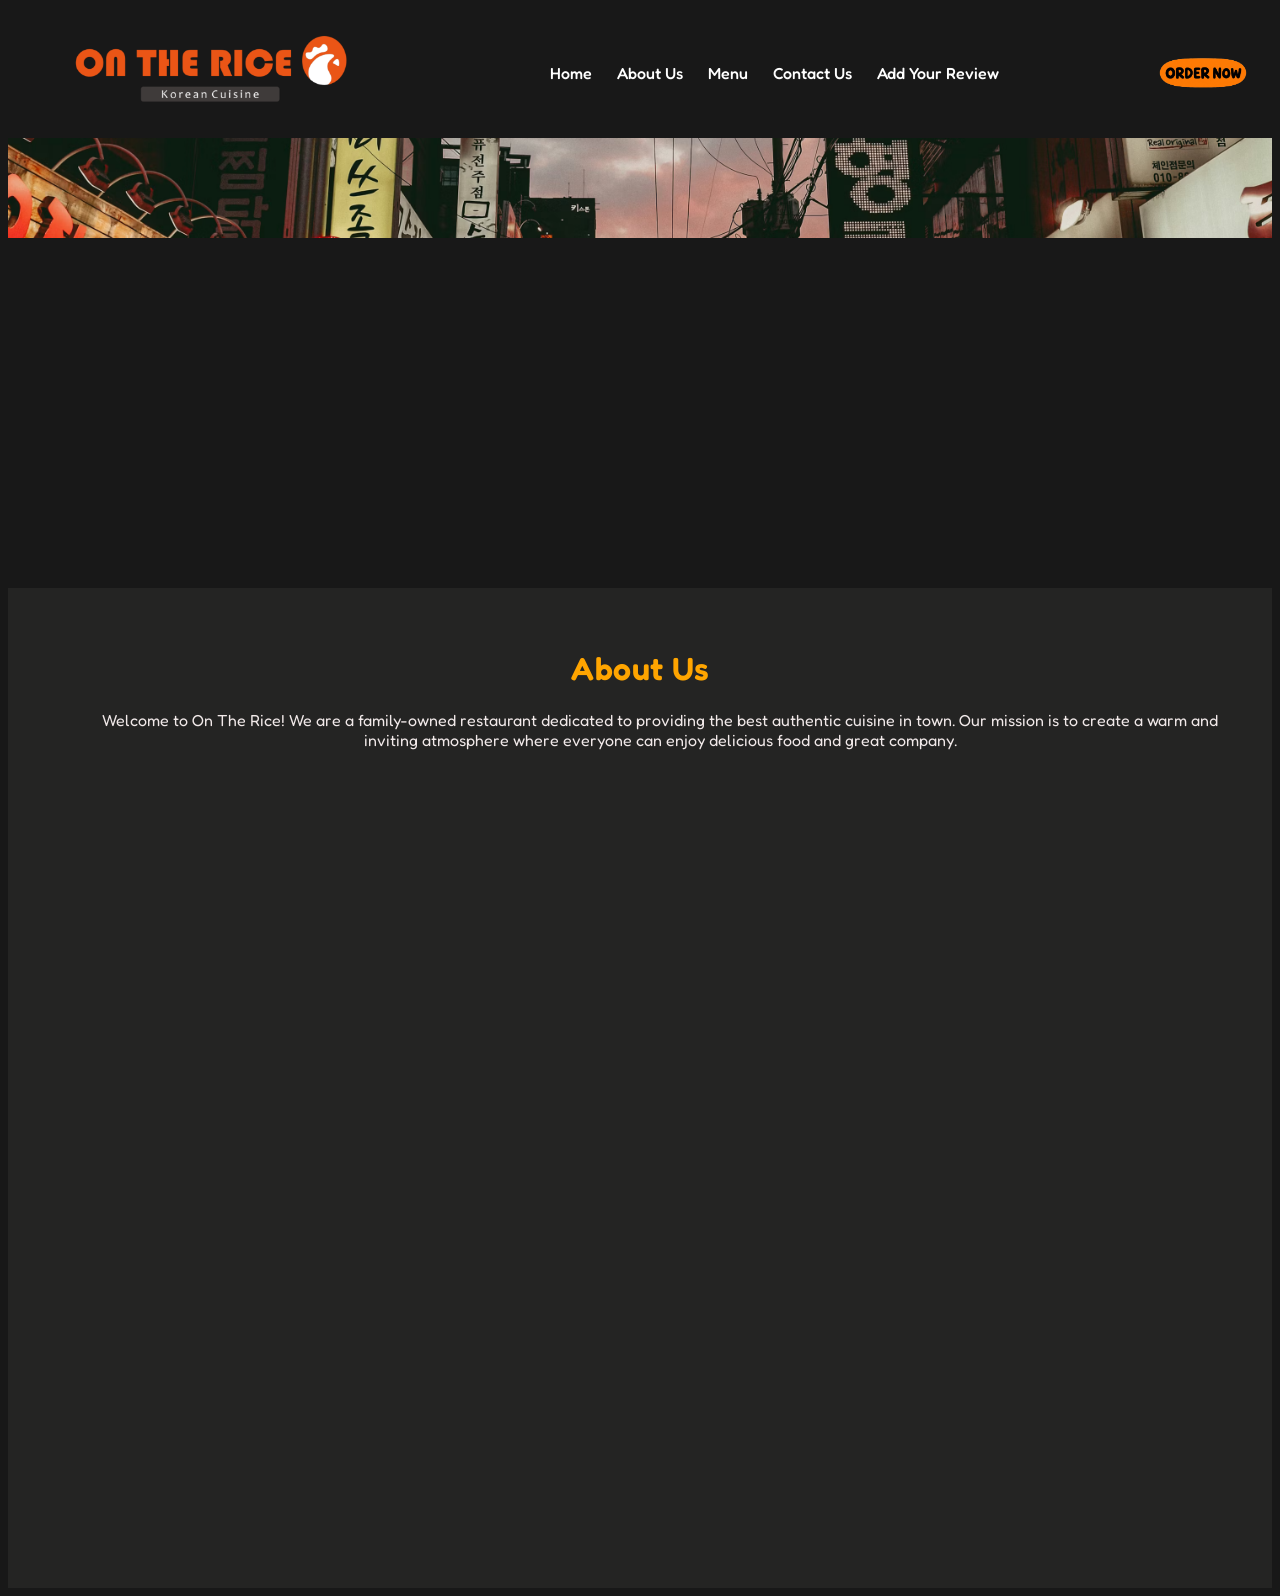
==== On The Rice Web/about.html @ 2e957353 "Initial Upload Started Home Page and About Me, created initial layout of webpages." ====
<!doctype html> 
<html lang="en-US"> 
<link rel="preconnect" href="https://fonts.googleapis.com">
<link rel="preconnect" href="https://fonts.gstatic.com" crossorigin>
<link href="https://fonts.googleapis.com/css2?family=DM+Sans:ital,opsz,wght@0,9..40,100..1000;1,9..40,100..1000&family=Fredoka:wght@300..700&display=swap" rel="stylesheet">
<html></html>
<head> 
  <meta charset="utf-8" /> 
  <meta name="viewport" content="width=device-width, initial-scale=1.0" /> 
  <title>On The Rice - Home</title> 
  <link href="styles/style.css" rel="stylesheet" /> 
</head> 

<nav> 
  <div class="container"> 
    <img src="images/logo.webp" alt="Logo"> 
    <div class="nav-links"> 
      <a href="index.html">Home</a> 
      <a href="about.html">About Us</a> 
      <a href="menu.html">Menu</a> 
      <a href="contact.html">Contact Us</a> 
      <a href="review.html">Add Your Review</a> 
    </div> 
    <a href="#"> 
      <img src="images/order.png" alt="Order Now"> 
    </a> 
  </div> 
</nav> 

<div class="seoul-container"> 
  <img src="images/seoul.png" alt="korea"> 
</div>

<div class="black-section">
  <h1>About Us</h1>
  <p>Welcome to On The Rice! We are a family-owned restaurant dedicated to providing the best authentic cuisine in town. Our mission is to create a warm and inviting atmosphere where everyone can enjoy delicious food and great company.</p>
</div>
---- On The Rice Web/styles/style.css ----
/* gen stuff */

* {
    box-sizing: border-box;
}

html {
  background-color: #181818;
}

/* text stuff */

p {
  color: rgb(241, 233, 233);
  margin-left: 40px; 
  margin-right: auto; 
  text-align: center;
  font-family: 'Fredoka', sans-serif;
}

h1 {
  color: orange;
  text-align: center;
}

h2 {
  color: black;
  text-align: center;
}

h1, h2, h3, .bubbly-text {
    font-family: 'Fredoka', sans-serif;
    font-weight: 600; 
    letter-spacing: 0.5px;
}

.content {
  position: relative;
  z-index: 1;
  color: white;
  text-align: center;
}

header {
  display: flex;
  justify-content: space-between;
  align-items: center;            
  padding: 20px 10%;
  background-color: #333;
  color: black;
}

.hero-text {
    position: absolute;
    z-index: 2; 
    top: 50%;
    left: 50%;
    transform: translate(-50%, -50%);
    text-align: center;
    color: #ffffff;
}

/* nav bar */

nav a {
    font-family: 'Fredoka', sans-serif;
    font-weight: 500;
    color: #ffffff;
    text-decoration: none;
}

nav {
  width: 100%; 
  background-color: #181818; 
  position: relative;
  z-index: 10; 
}

nav ul {
  list-style: none;               
  display: flex;
}

nav ul li {
  margin-left: 20px;
}

nav ul li a {
  text-decoration: none;          
  color: white;
}

nav a img, 
nav img {
    background: transparent !important;
    background-color: transparent !important;
    border: none;
}


.nav-links {
    display: flex;
    gap: 25px; 
}


nav a img {
    max-height: 50px; 
    width: auto;
}

/* content sorting */ 

img {
    display: block;
    align-items: center;
    width: auto;
    max-height: 100px
}

.center-image {
  display: block;
  margin-left: auto;
  margin-right: auto;
  width: 100%;
  max-width: 350px;
  height: auto; 
  max-height: 350px;
}


.container {
  max-width: 1200 px; 
  width: 100%; 
  margin: 0 auto; 
  display: flex;
  align-items: center;
  justify-content: space-between; 
  padding: 15px 20px; 
}

.center-container {
    display: flex;
    justify-content: center; 
    align-items: center;     
    background-color: #FFFDF9;
    
}

#bg-video {
  position: absolute; 
  top: 0;
  left: 0;
  width: 100%;
  height: 100%;
  z-index: -1; 
  object-fit: cover;

}


.video-overlay {
    position: absolute;
    top: 0;
    left: 0;
    width: 100%;
    height: 100%;
    background-color: rgba(0, 0, 0, 0.55); /* Change 0.55 to higher (like 0.7) for darker, lower for lighter */
    z-index: 1; /* Sits right on top of the video */
}


.hero-container {
  position: relative;
  width: 100%;
  height: 100vh; 
  overflow: hidden;
}


.white-section {
  position: relative;
  z-index: 2;
  width: 100%;
  height: 1000px; 
  background-color: #FFFDF9;
  padding: 40px; 
}

.view-menu-button {
    display: block;
    margin: 20px auto; 
    padding: 10px 20px;
    font-size: 1.2rem;
    font-family: 'Fredoka', sans-serif;
    font-weight: 500;
    color: #ffffff;
    background-color: #333;
    border: none;
    border-radius: 5px;
    cursor: pointer;
}

ul::view-menu-button(*):hover,
ul::view-menu-button(*):focus {
  opacity: 1;
}

/* image carousel */

ul {
  width: 100%;
  height: 600px;
  padding: 20px;
  display: flex;
  gap: 4vw;
}

li {
  list-style-type: none;
  background-color: #eeeeee;
  border: 1px solid #dddddd;
  padding: 20px;

  flex: 0 0 100%;
}

li:nth-child(even) {
  background-color: orange;
}

ul {
  overflow-x: scroll;
  scroll-snap-type: x mandatory;
}

li {
  scroll-snap-align: center;
}

.carousel-container {
    width: 100%; /* or whatever width you choose */
    overflow: hidden; /* This chops off the extra hanging space */
}

/* carousel button */

ul::scroll-button(*) {
  border: 0;
  font-size: 2rem;
  background: none;
  color: black;
  opacity: 0.7;
  cursor: pointer;
}

ul::scroll-button(*):hover,
ul::scroll-button(*):focus {
  opacity: 1;
}

ul::scroll-button(*):active {
  translate: 1px 1px;
}

ul::scroll-button(*):disabled {
  opacity: 0.2;
  cursor: unset;
}

ul::scroll-button(left) {
  content: "◄" / "Previous";
}

ul::scroll-button(right) {
  content: "►" / "Next";
}

ul {
  anchor-name: --my-carousel;
}

ul::scroll-button(*) {
  position: absolute;
  position-anchor: --my-carousel;
}

ul::scroll-button(left) {
  right: calc(anchor(left) - 400px);
  bottom: calc(anchor(top) - 300px);
}

ul::scroll-button(right) {
  left: calc(anchor(right) - 400px);
  bottom: calc(anchor(top) - 300px);
}

/* scroll marker */

ul {
  scroll-marker-group: after;
}

ul::scroll-marker-group {
  position: absolute;
  position-anchor: --my-carousel;
  top: calc(anchor(bottom) - 70px);
  justify-self: anchor-center;

  display: flex;
  justify-content: center;
  gap: 20px;
}

li::scroll-marker {
  content: attr(data-accName);
  width: 16px;
  height: 16px;
  background-color: transparent;
  border: 2px solid black;
  border-radius: 50%;
  overflow: hidden;
  text-indent: 16px;
}

li::scroll-marker:target-current {
  background-color: black;
}



/* about me specific */

.black-section {
  position: relative;
  z-index: 2;
  width: 100%;
  height: 1000px; 
  background-color: #242423;
  padding: 40px; 
}

.seoul-container {
  position: relative;
  width:100%;
  height: 450px; 
  overflow: hidden;
}

.seoul-container img {
  width: 100%;
  height: 100% !important;
  object-fit: cover;
  object-position: center;
}
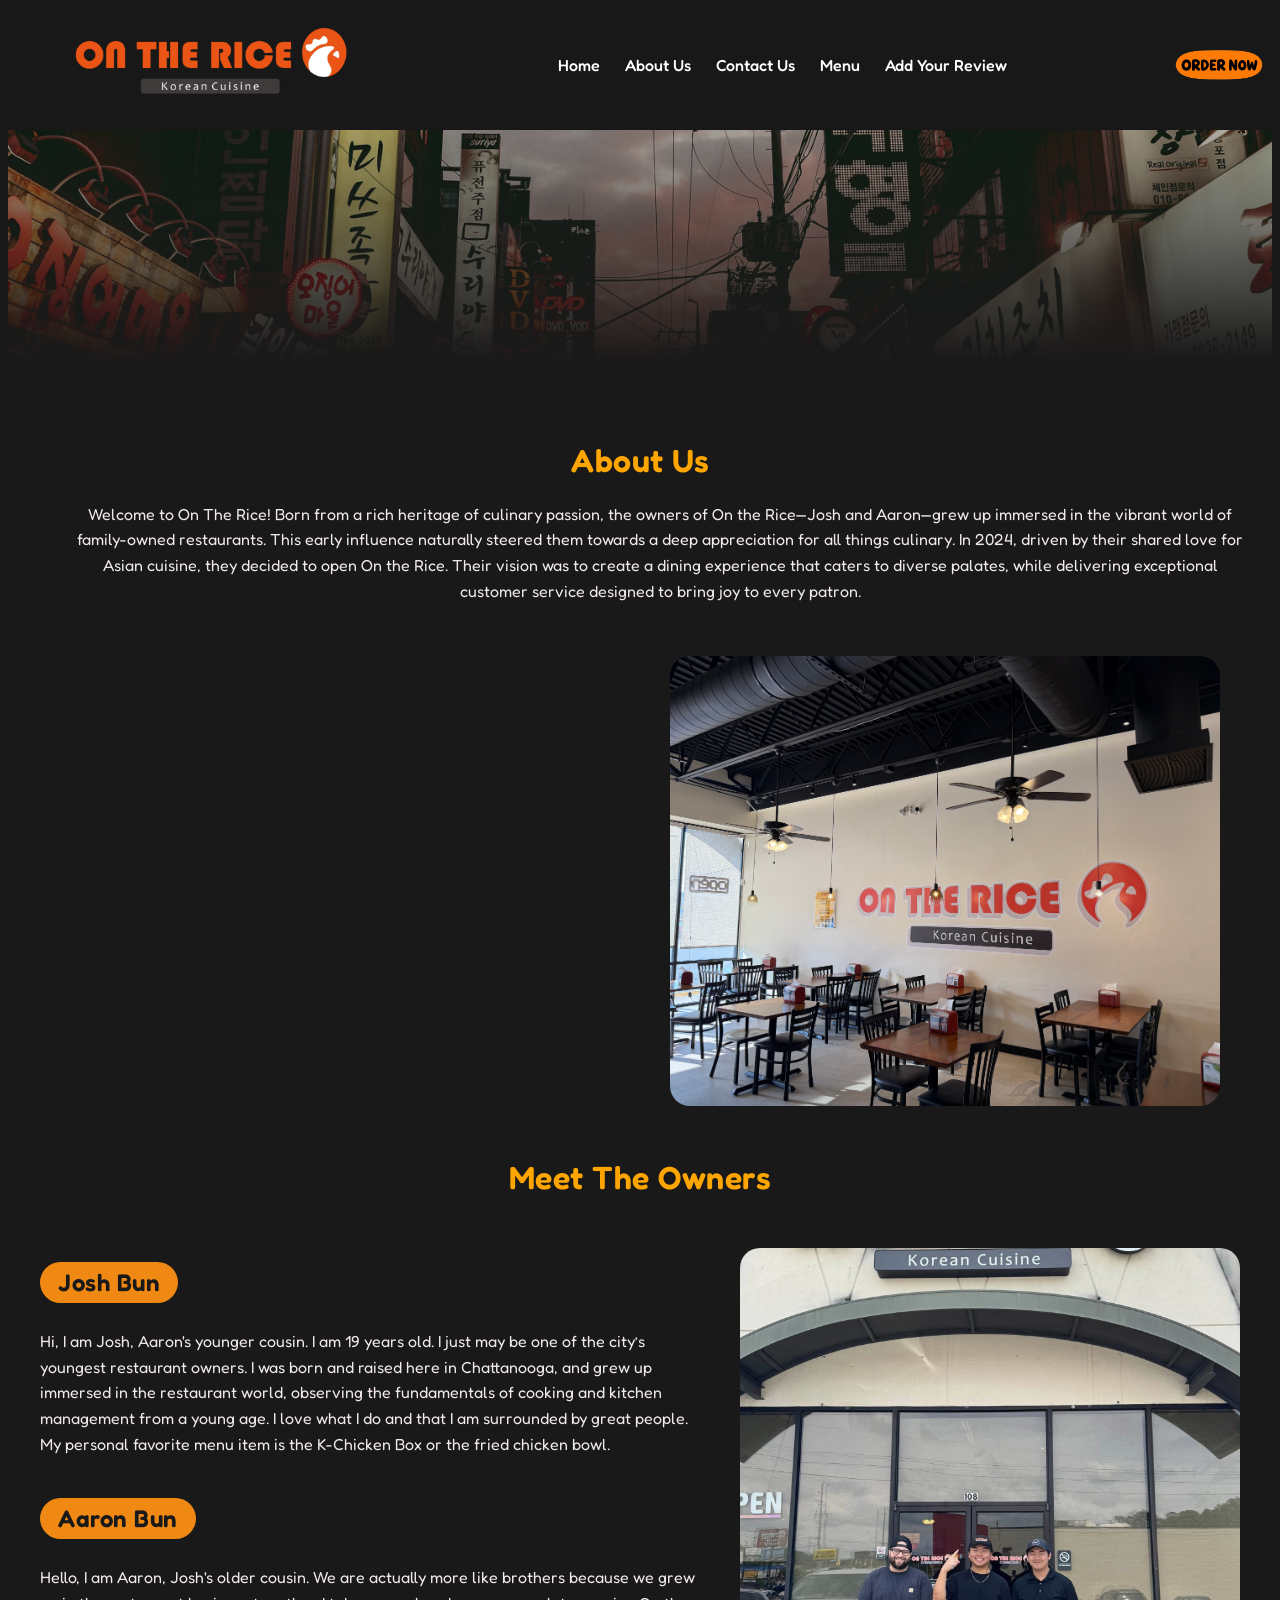
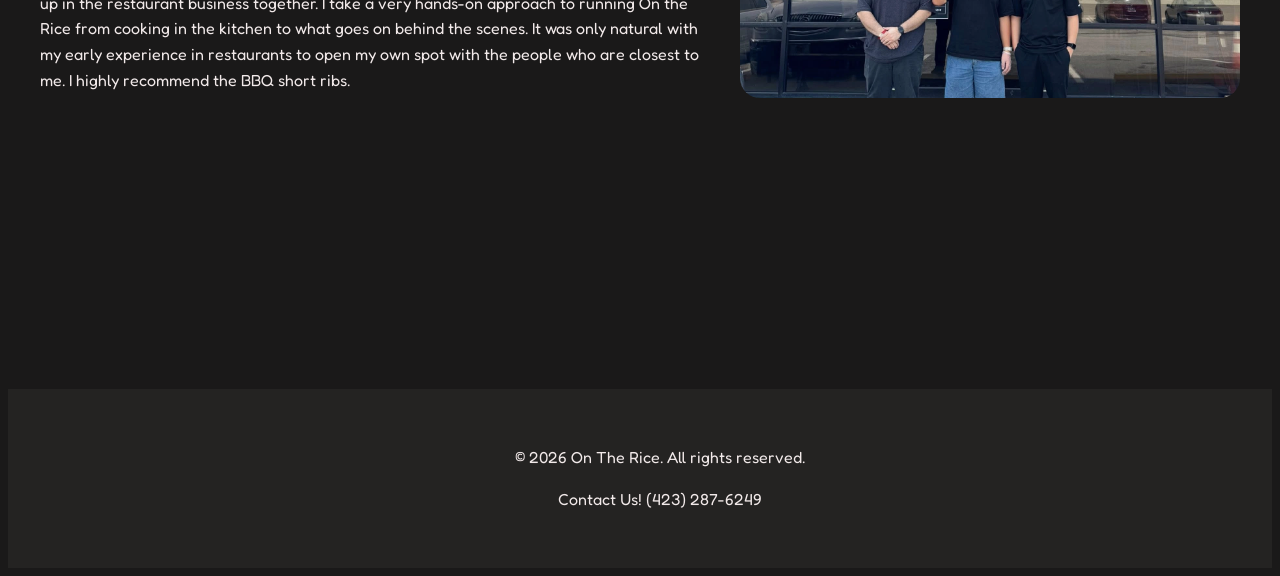
==== commit be4940de: "Add files via upload" ====
--- a/On The Rice Web/about.html
+++ b/On The Rice Web/about.html
@@ -1,15 +1,16 @@
 <!doctype html> 
 <html lang="en-US"> 
-<link rel="preconnect" href="https://fonts.googleapis.com">
-<link rel="preconnect" href="https://fonts.gstatic.com" crossorigin>
-<link href="https://fonts.googleapis.com/css2?family=DM+Sans:ital,opsz,wght@0,9..40,100..1000;1,9..40,100..1000&family=Fredoka:wght@300..700&display=swap" rel="stylesheet">
-<html></html>
 <head> 
   <meta charset="utf-8" /> 
   <meta name="viewport" content="width=device-width, initial-scale=1.0" /> 
   <title>On The Rice - Home</title> 
+  <link rel="preconnect" href="https://fonts.googleapis.com">
+  <link rel="preconnect" href="https://fonts.gstatic.com" crossorigin>
+  <link href="https://fonts.googleapis.com/css2?family=DM+Sans:ital,opsz,wght@0,9..40,100..1000;1,9..40,100..1000&family=Fredoka:wght@300..700&display=swap" rel="stylesheet">
   <link href="styles/style.css" rel="stylesheet" /> 
 </head> 
+
+<body> 
 
 <nav> 
   <div class="container"> 
@@ -17,9 +18,9 @@
     <div class="nav-links"> 
       <a href="index.html">Home</a> 
       <a href="about.html">About Us</a> 
-      <a href="menu.html">Menu</a> 
-      <a href="contact.html">Contact Us</a> 
-      <a href="review.html">Add Your Review</a> 
+      <a href="#contact-section">Contact Us</a>
+      <a href="https://onthericecuisine.square.site/?location_id=L570T5P310XMS&fulfillment=PICKUP#P5VMWVQ4F5E7WIBMKYL7JVCR" target="_blank" rel="noopener noreferrer">Menu</a> 
+      <a href="https://www.google.com/maps/place/On+The+Rice/@35.0031291,-85.1483331,846m/data=!3m2!1e3!5s0x8860645f512a9781:0x5363a9a768858ed9!4m8!3m7!1s0x8860656027bd71db:0x93ce07066665cb0b!8m2!3d35.0031291!4d-85.1483331!9m1!1b1!16s%2Fg%2F11ldk93b1v?entry=ttu&g_ep=EgoyMDI2MDYyOS4wIKXMDSoASAFQAw%3D%3D" target="_blank" rel="noopener noreferrer">Add Your Review</a> 
     </div> 
     <a href="#"> 
       <img src="images/order.png" alt="Order Now"> 
@@ -33,5 +34,35 @@
 
 <div class="black-section">
   <h1>About Us</h1>
-  <p>Welcome to On The Rice! We are a family-owned restaurant dedicated to providing the best authentic cuisine in town. Our mission is to create a warm and inviting atmosphere where everyone can enjoy delicious food and great company.</p>
-</div>+  <p>Welcome to On The Rice! Born from a rich heritage of culinary passion, the owners of On the Rice—Josh and Aaron—grew up immersed in the vibrant world of family-owned restaurants. This early influence naturally steered them towards a deep appreciation for all things culinary. In 2024, driven by their shared love for Asian cuisine, they decided to open On the Rice. Their vision was to create a dining experience that caters to diverse palates, while delivering exceptional customer service designed to bring joy to every patron.</p>
+ 
+  <div class="location-row">
+    <div class="location-map-box">
+      <iframe src="https://www.google.com/maps/embed?pb=!1m18!1m12!1m3!1d3685.171497458477!2d-85.15319864848861!3d35.00312900293012!2m3!1f0!2f0!3f0!3m2!1i1024!2i768!4f13.1!3m3!1m2!1s0x8860656027bd71db%3A0x93ce07066665cb0b!2sOn%20The%20Rice!5e1!3m2!1sen!2sus!4v1782961458023!5m2!1sen!2sus" width="600" height="450" style="border:0;" allowfullscreen="" loading="lazy" referrerpolicy="strict-origin-when-cross-origin"></iframe>
+    </div>
+    <div class="location-image-box">
+      <img class="location-photo" src="images/restaurant.jpeg" alt="On The Rice Interior">
+    </div>
+  </div>
+
+  <h1>Meet The Owners</h1>
+  
+  <div class="owners-section-row">
+    <div class="owners-text-group">
+      <h1>Josh Bun</h1>
+      <p>Hi, I am Josh, Aaron's younger cousin. I am 19 years old. I just may be one of the city’s youngest restaurant owners. I was born and raised here in Chattanooga, and grew up immersed in the restaurant world, observing the fundamentals of cooking and kitchen management from a young age. I love what I do and that I am surrounded by great people. My personal favorite menu item is the K-Chicken Box or the fried chicken bowl. </p>
+      
+      <h1>Aaron Bun</h1>
+      <p>Hello, I am Aaron, Josh's older cousin. We are actually more like brothers because we grew up in the restaurant business together. I take a very hands-on approach to running On the Rice from cooking in the kitchen to what goes on behind the scenes. It was only natural with my early experience in restaurants to open my own spot with the people who are closest to me. I highly recommend the BBQ short ribs.</p>
+    </div>
+    <div class="owners-image-container">
+      <img class="owners-photo" src="images/Owners.png" alt="kim family">
+    </div>
+  </div>
+</div> <footer>
+  <p>© 2026 On The Rice. All rights reserved.</p>
+  <p>Contact Us! (423) 287-6249</p>
+</footer>
+
+</body>
+</html>
--- a/On The Rice Web/styles/style.css
+++ b/On The Rice Web/styles/style.css
@@ -5,7 +5,9 @@
 }
 
 html {
-  background-color: #181818;
+  background-color: #1a1919;
+  scroll-behavior: smooth;
+
 }
 
 /* text stuff */
@@ -16,6 +18,15 @@
   margin-right: auto; 
   text-align: center;
   font-family: 'Fredoka', sans-serif;
+  line-height: 1.6
+}
+
+.p-left {
+  color: rgb(241, 233, 233);
+  margin-left: 40px; 
+  margin-right: auto; 
+  text-align: left;
+  font-family: 'Fredoka', sans-serif;
 }
 
 h1 {
@@ -26,12 +37,46 @@
 h2 {
   color: black;
   text-align: center;
+
+}
+
+
+
+h3 {
+  color: #ffffff;
+  text-align: center;
+}
+
+.left-h2 {
+  color: black;
+  margin-left: 40px;
+  margin-right: auto;
+  margin-top: 40px;
 }
 
 h1, h2, h3, .bubbly-text {
     font-family: 'Fredoka', sans-serif;
     font-weight: 600; 
     letter-spacing: 0.5px;
+}
+
+.p2 {
+  color: rgb(15, 15, 15);
+  font-family: 'Fredoka', sans-serif;
+  font-size: 28px;
+  line-height: 1.4;
+  
+}
+
+.h4 {
+  color: rgb(15, 15, 15);
+  font-family: 'Fredoka', sans-serif;
+  font-size: 50px;
+  line-height: 1.2;
+  max-width: 600px;
+  margin-left: 40px;
+  margin-top: 20px;
+
 }
 
 .content {
@@ -60,6 +105,19 @@
     color: #ffffff;
 }
 
+.orange-accent {
+  color: #f08914; /* Your brand orange */
+}
+
+.bold-heading {
+  font-size: 3.5rem;       /* Bumps up the size significantly (approx 56px) */
+  line-height: 1.2;        /* Keeps the stacked lines tight and clean so they don't drift apart */
+  color: #1a1919;          /* Keeps it deep dark charcoal/black */
+  margin-bottom: 20px;     /* Adds a nice gap between this header and the paragraph text */
+  text-align: left;
+  margin-left: 40px;
+}
+
 /* nav bar */
 
 nav a {
@@ -72,8 +130,9 @@
 nav {
   width: 100%; 
   background-color: #181818; 
-  position: relative;
-  z-index: 10; 
+  position: fixed;
+  z-index: 1000; 
+  top: 0;
 }
 
 nav ul {
@@ -115,7 +174,7 @@
     display: block;
     align-items: center;
     width: auto;
-    max-height: 100px
+    max-height: 100px;
 }
 
 .center-image {
@@ -126,8 +185,44 @@
   max-width: 350px;
   height: auto; 
   max-height: 350px;
-}
-
+  margin-top: 100px;
+  margin-bottom: 40px;
+  align-items: center;
+}
+
+.diff-center-image {
+  display: block;
+  margin-left: auto;
+  margin-right: auto;
+  width: 100%;
+  max-width: 350px;
+  height: auto; 
+  max-height: 350px;
+  margin-top: 40px;
+  margin-bottom: 100px;
+}
+
+.right-image {
+  display: block;
+  margin-left: auto;
+  margin-right: 30px;
+  width: 100%;
+  max-width: 400px;
+  height: 437px; 
+  max-height: 500px;
+  margin-bottom: 50px;
+  margin-top: 50px;
+}
+
+.lil-left-image {
+  display: block;
+  margin-top: 50px;
+  margin-bottom: 50px; 
+  width: 100%;
+  max-width: 400px;
+  height: auto; 
+  max-height: 450px;
+}
 
 .container {
   max-width: 1200 px; 
@@ -143,7 +238,7 @@
     display: flex;
     justify-content: center; 
     align-items: center;     
-    background-color: #FFFDF9;
+    background-color: #f08914;
     
 }
 
@@ -155,7 +250,7 @@
   height: 100%;
   z-index: -1; 
   object-fit: cover;
-
+  
 }
 
 
@@ -183,7 +278,7 @@
   z-index: 2;
   width: 100%;
   height: 1000px; 
-  background-color: #FFFDF9;
+  background-color: #FDFBF7;
   padding: 40px; 
 }
 
@@ -206,6 +301,147 @@
   opacity: 1;
 }
 
+/* moving header */
+
+.scroll-container {
+  display: flex;
+  align-items: center;
+  height: auto;
+  width: 100%;
+  padding: 20px 0;
+  overflow: hidden;
+
+}
+
+.scroll {
+  white-space: nowrap;
+  margin: 0 2em;
+}
+
+.scroll div{
+  display: flex;
+  gap: 2em
+}
+
+.scroll img {
+  margin-bottom: 0
+}
+
+.RightToLeft {
+  animation: RightToLeft 25s infinite linear;
+}
+
+@keyframes RightToLeft {
+  from {
+    transform: translateX(0%);
+  }
+  to {
+    transform: translateX(-50%);
+  }
+}
+
+/* welcome message */
+  
+  /* The main wrapper for the whole block */
+
+  .welcome-message {
+    
+    background-color: #FDFBF7;
+    width: 1800px;
+    height: auto;
+    display: flex;
+    gap: 30px;
+    flex-direction: row;
+    justify-content: space-between;
+    align-items: center;
+    margin: 0 auto;
+    border: 5px solid rgb(0, 0, 0);
+    border-radius:50px;
+    margin-top: 50px;
+    margin-bottom: 50px;
+    padding: 60px 40px;
+    max-height: 800px;
+    line-height: 1.6;
+    position: relative;
+    box-shadow: 0 20px 40px rgba(0, 0, 0, 0.4), 
+              0 5px 15px rgba(0, 0, 0, 0.2);
+    
+  }
+
+  /* Target the middle paragraph specifically */
+.welcome-message p {
+  text-align: left;       /* Changes it from center to left alignment */
+  margin-left: 0;         /* Removes any inherited center offsets */
+  margin-right: 0;
+  font-size: 2.2rem;      /* Slightly bumps up size if needed for readability */
+  color: #383333;         /* A soft dark gray looks cleaner than harsh pure black on white */
+}
+
+.text-group {
+  display: flex;
+  flex-direction: column; /* Stacks header on top of paragraph */
+  justify-content: center;/* Vertically centers them relative to the food photos */
+  gap: 15px;              /* Adds a perfect uniform space between heading and paragraph */
+  max-width: 45%;         /* Keeps the text from spilling over into the images */
+}
+
+.welcome-message img {
+  border-radius: 16px; /* Smooth rounded edges */
+  box-shadow: 0 8px 16px rgba(0, 0, 0, 0.15);
+  transition: transform 0.3s ease;
+}
+
+  .welcome-message img:hover {
+  transform: scale(1.03);
+}
+
+  .welcome-message::before {
+  content: '';
+  position: absolute;
+  top: -15px;
+  left: -15px;
+  width: 120px;
+  height: 120px;
+  background-image: radial-gradient(#f08914 20%, transparent 20%);
+  background-size: 15px 15px;
+  z-index: 1; /* Sits cleanly behind the white card */
+  opacity: 0.5;
+
+  
+}
+
+/* Replace the .welcome-message::before or add to a new class */
+.welcome-message::after {
+  content: '';
+  position: absolute;
+  top: -25px;
+  left: -25px;
+  width: 140px;
+  height: 140px;
+  background-color: #f08914; /* Brand orange */
+  opacity: 0.25;             /* Kept soft so it doesn't distract */
+  z-index: -1;
+  
+  /* The secret sauce: This creates an irregular, fluid blob shape */
+  border-radius: 30% 70% 70% 30% / 30% 30% 70% 70%;
+  
+  /* Gives it a playful float animation */
+  animation: blobFloat 6s ease-in-out infinite alternate;
+}
+
+/* Subtle floating animation to make the site feel premium */
+@keyframes blobFloat {
+  0% {
+    transform: translate(0, 0) rotate(0deg);
+    border-radius: 30% 70% 70% 30% / 30% 30% 70% 70%;
+  }
+  100% {
+    transform: translate(10px, 10px) rotate(15deg);
+    border-radius: 50% 50% 30% 70% / 50% 60% 40% 60%;
+  }
+}
+  
+
 /* image carousel */
 
 ul {
@@ -214,23 +450,27 @@
   padding: 20px;
   display: flex;
   gap: 4vw;
+  
 }
 
 li {
   list-style-type: none;
-  background-color: #eeeeee;
+  background-color: #242322;
   border: 1px solid #dddddd;
   padding: 20px;
-
   flex: 0 0 100%;
-}
+  
+}
+
+
 
 li:nth-child(even) {
-  background-color: orange;
+  background-color: #242322;
 }
 
 ul {
-  overflow-x: scroll;
+  overflow-x: hidden;
+  scroll-behavior: smooth;
   scroll-snap-type: x mandatory;
 }
 
@@ -242,6 +482,26 @@
     width: 100%; /* or whatever width you choose */
     overflow: hidden; /* This chops off the extra hanging space */
 }
+
+@keyframes smoothReveal {
+  0% {
+    opacity: 0;
+    transform: translateY(-15px) scale(0.98);
+  }
+  70% {
+    transform: translateY(2px) scale(1.01); /* Subtle bounce */
+  }
+  100% {
+    opacity: 1;
+    transform: translateY(0) scale(1);
+  }
+}
+
+.menu-panel.is-active {
+  display: block;
+  animation: smoothReveal 0.4s cubic-bezier(0.25, 1, 0.5, 1) forwards;
+}
+
 
 /* carousel button */
 
@@ -249,7 +509,7 @@
   border: 0;
   font-size: 2rem;
   background: none;
-  color: black;
+  color: #ffffff;
   opacity: 0.7;
   cursor: pointer;
 }
@@ -288,11 +548,15 @@
 ul::scroll-button(left) {
   right: calc(anchor(left) - 400px);
   bottom: calc(anchor(top) - 300px);
+  transition: transform 0.2s cubic-bezier(0.25, 1, 0.5, 1), 
+              opacity 0.2s ease;
 }
 
 ul::scroll-button(right) {
   left: calc(anchor(right) - 400px);
   bottom: calc(anchor(top) - 300px);
+  transition: transform 0.2s cubic-bezier(0.25, 1, 0.5, 1), 
+              opacity 0.2s ease;
 }
 
 /* scroll marker */
@@ -317,39 +581,192 @@
   width: 16px;
   height: 16px;
   background-color: transparent;
-  border: 2px solid black;
+  border: 2px solid #ffffff;
   border-radius: 50%;
   overflow: hidden;
   text-indent: 16px;
+  margin-bottom: 40px;
 }
 
 li::scroll-marker:target-current {
-  background-color: black;
-}
-
-
+  background-color: #ffffff;
+}
+
+/* footer */
+footer {
+  position: relative !important;
+  display: block !important;
+  clear: both !important;
+  background-color: #242322 !important;
+  width: 100% !important;
+  padding: 40px 0;
+  text-align: center;
+  color: #ffffff;
+  margin-top: 80px !important;
+}
 
 /* about me specific */
 
 .black-section {
-  position: relative;
-  z-index: 2;
-  width: 100%;
-  height: 1000px; 
-  background-color: #242423;
-  padding: 40px; 
+  background-color: #1a1919;
+  width: 100%;
+  padding: 60px 20px;
 }
 
 .seoul-container {
   position: relative;
-  width:100%;
-  height: 450px; 
+  width: 100%;
+  height: 300px;           /* Sets the exact ideal height you want */
   overflow: hidden;
+  margin-top: 60px;       
+  background-color: #1a1919;
+}
+
+.seoul-container::after {
+  content: '';
+  position: absolute;
+  bottom: 0;
+  left: 0;
+  width: 100%;
+  height: 100%;            /* Stretches the gradient to match the full 300px height */
+  background: linear-gradient(to bottom, transparent, #1a1919);
+  z-index: 2;              /* Forces the gradient to sit nicely on top of the image */
+  pointer-events: none;
 }
 
 .seoul-container img {
-  width: 100%;
-  height: 100% !important;
-  object-fit: cover;
-  object-position: center;
+  position: absolute;      /* Added absolute positioning to force the image to anchor to the container */
+  top: 0;
+  left: 0;
+  width: 100%;
+  height: 100% !important; /* Overrides any rogue 100px limitations */
+  max-height: none !important;
+  object-fit: cover;       /* Forces the image to stretch out landscape-style to cover the area */
+  object-position: center; 
+  z-index: 1;              /* Sits right below the gradient layer */
+}
+
+/* Container holding map and image side-by-side */
+.location-row {
+  display: flex;
+  flex-direction: row;
+  justify-content: space-between;
+  align-items: center;
+  gap: 40px;             /* Adds a balanced gap between the map and image */
+  width: 100%;
+  max-width: 1200px;     /* Keeps it aligned with your site's content grid */
+  margin: 50px auto;     /* Centers the entire block on the page */
+  padding: 0 20px;
+}
+
+/* Give the map box and the image box equal fluid width splits */
+.location-map-box,
+.location-image-box {
+  flex: 1;               /* Forces both columns to stay exactly proportional */
+  width: 100%;
+  max-width: 550px;
+}
+
+/* Force the image to elegantly match the aspect ratio of the map element */
+img.location-photo {
+  width: 100%;
+  height: 450px;         /* Match the exact pixel height setting of your map iframe */
+  max-height: none;
+  object-fit: cover;     /* Prevents distortion or squishing */
+  border-radius: 20px;   /* Clean rounded borders to match your bubbly vibe */
+}
+
+/* Optional: Smooth out the map corners to match the image rounding */
+.location-map-box iframe {
+  border-radius: 20px;
+}
+
+.owners-section-row {
+  display: flex;
+  flex-direction: row;      /* Forces side-by-side layout */
+  align-items: center;      /* Vertically aligns text and image in the middle */
+  justify-content: space-between; /* Pushes text to left, image to right */
+  gap: 40px;                /* Adds a clean space between text and image */
+  width: 100%;
+  max-width: 1200px;        /* Limits layout expansion on massive screens */
+  margin: 40px auto;        /* Centers the entire block on the page */
+  padding-bottom: 100px;
+}
+
+div.owners-container {
+  display: flex;
+  justify-content: right;
+  align-items: right;
+  width: 100%;
+  max-width: 500px;
+  margin: 20px auto;  
+  padding-bottom: 80px;     
+}
+
+.owners-text-group {
+  flex: 1;                  /* Allows text to dynamically take up remaining space */
+  text-align: left;
+}
+
+.owners-text-group p {
+  text-align: left;
+  margin-left: 0;
+  margin-right: 0;
+}
+
+.owners-image-container {
+  flex: 0 0 45%;            /* Image wrapper takes up exactly 45% of the row width */
+  max-width: 500px;
+  position: relative;
+}
+
+.owners-image-container::before {
+  content: '';
+  position: absolute;
+  bottom: -20px;
+  left: -20px;
+  width: 100px;
+  height: 100px;
+  /* Use a high z-index to place it underneath or above depending on taste */
+  z-index: -1; 
+  background-image: radial-gradient(orange 20%, transparent 20%);
+  background-size: 15px 15px;
+  opacity: 0.6;
+}
+
+img.owners-photo {
+  width: 100%;
+  height: auto;         
+  max-height: 450px;
+  object-fit: cover;       
+  border-radius: 20px;     
+}
+
+img.restaurant-photo {
+  width: 100%;
+  height: auto;         
+  max-height: 450px;
+  object-fit: cover;       
+  border-radius: 20px;  
+
+}
+
+.owners-text {
+  text-align: left;
+  color: white;
+  max-width: 900px;
+  margin-left: 30px auto;
+}
+
+.owners-text-group h1 {
+  display: inline-block;
+  background-color: #f08914; /* Warm orange */
+  color: #1a1919;            /* Dark text for contrast */
+  font-family: 'Fredoka', sans-serif;
+  font-size: 1.5rem;
+  padding: 6px 18px;
+  border-radius: 30px;       /* Cute, bubbly rounded pill shape */
+  margin-top: 25px;
+  margin-bottom: 10px;
+  text-align: left;          /* Overrides global center alignment */
 }
